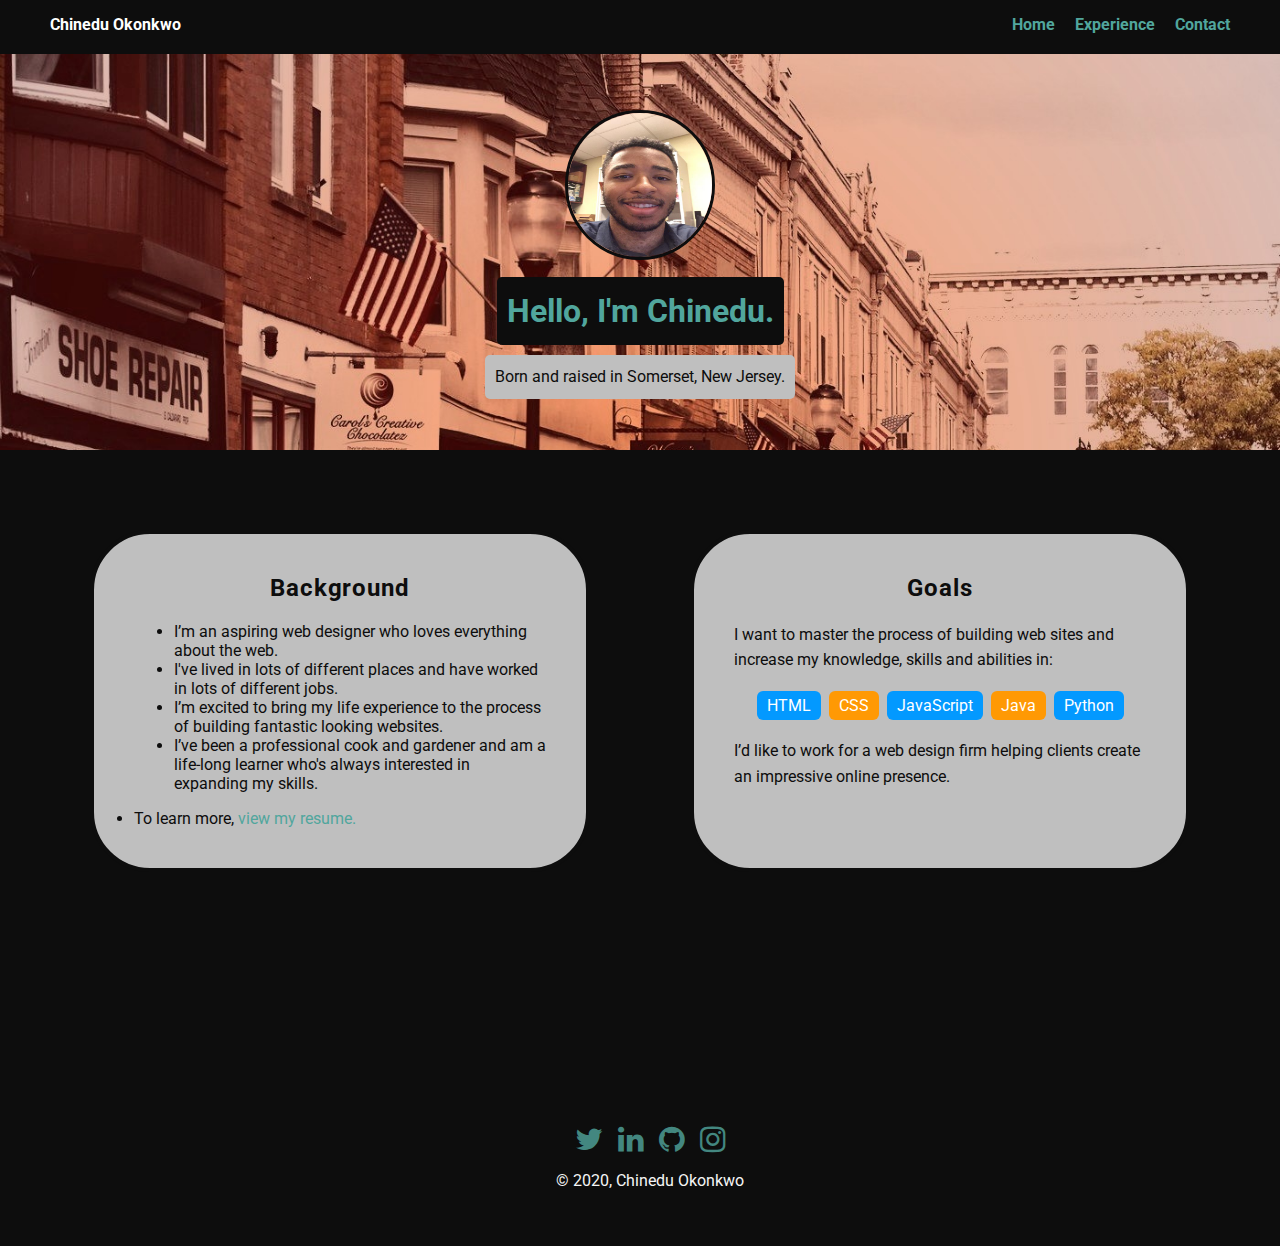
==== index.html @ 87e38c32 "Work events" ====
<!doctype html>
<html lang="en"> 
<head> 
  <meta charset="utf-8">
  <title>Chinedu Okonkwo | Front-end Developer (in training)</title>
  <meta name="viewport" content="width=device-width, initial-scale=1.0">
  <link rel="stylesheet" href="styles.css"> 
  <link href="https://fonts.googleapis.com/css?family=Muli%7CRoboto:400,300,500,700,900" rel="stylesheet">
  <link href="https://stackpath.bootstrapcdn.com/font-awesome/4.7.0/css/font-awesome.min.css" rel="stylesheet" integrity="sha384-wvfXpqpZZVQGK6TAh5PVlGOfQNHSoD2xbE+QkPxCAFlNEevoEH3Sl0sibVcOQVnN" crossorigin="anonymous">
</head>
  <body> 

    <div class="main-nav">
        <ul class="nav">
          <li class="name">Chinedu Okonkwo</li>
          <li><a href="index.html">Home</a></li>
          <li><a href="resume.html">Experience</a></li>
          <li><a href="#">Contact</a></li>
        </ul>
    </div>

    <header> 

      <img src= "images/Chinedu.jpg" alt = "Picture of Chinedu" class="profile-image"> 
      <h1 class="tag name">Hello, I'm Chinedu.</h1>
      <p class="tag location">Born and raised in Somerset, New Jersey.</p> 
    </header>

    <main class="flex"> 
      <div class="card">
        <h2 class="card-title">Background</h2>
        <ul>
          <li>I’m an aspiring web designer who loves everything about the web. </li>
          <li>I've lived in lots of different places and have worked in lots of different jobs. </li>
          <li>I’m excited to bring my life experience to the process of building fantastic looking websites.</li>
          <li>I’ve been a professional cook and gardener and am a life-long learner who's always interested in expanding my skills.</li>
        </ul>
          <li>To learn more, <a href="resume.html">view my resume.</a></li>
      </div>

      <div class="card">
        <h2 class="card-title">Goals</h2>
        <p>I want to master the process of building web sites and increase my knowledge, skills and abilities in:</p>
        <ul class="skills">
          <li>HTML</li>
          <li>CSS</li>
          <li>JavaScript</li>
          <li>Java</li>
          <li>Python</li>
        </ul>
        <p>I’d like to work for a web design firm helping clients create an impressive online presence.</p>
      </div>

    </main>
      
    <footer> 
      <ul>
        <li><a href="https://twitter.com/fullstackofchin" target="_blank"><i class="fa fa-twitter" aria-hidden="true"></i></a></li> 
        <li><a href="https://www.linkedin.com/in/chinedu-okonkwo-b16a8992/" target="_blank"><i class="fa fa-linkedin" aria-hidden="true"></i></a></li>
        <li><a href="https://github.com/Chin-git" target="_blank"><i class="fa fa-github" aria-hidden="true"></i></a></li>
        <li><a href="https://www.instagram.com/chi.ne.du/" target="_blank"><i class="fa fa-instagram" aria-hidden="true"></i></a></li>
      </ul>
      <p class="copyright">&copy; 2020, Chinedu Okonkwo</p>
    </footer>
  </body>
</html>
---- styles.css ----
/* Global Layout Set-up */
* { 
  box-sizing: border-box;
}
  
body { 
  margin: 0;
  padding: 0;
  text-align: center;
  font-family: 'Roboto', sans-serif;
  color: #0D0D0D;
  background-color: #0D0D0D;
}
/* Link Styles */

a { /* selector: select which HTML tag you want to style */ 
  text-decoration: none; /* styling instructions */
  color: #51A69D; /* purple text are the ccs properties */
}
a:hover {
  color: #BFBFBF;
}

/* Section Styles */

.main-nav { /* styling by class */ 
  width: 100%;
  background: #0D0D0D;
  min-height: 30px;
  padding: 10px;
  position: fixed;
  text-align: center;
}

.nav {
  display: flex;
  justify-content: space-around;
  font-weight: 700;
  list-style-type: none;
  margin: 0 auto;
  padding: 0;
}

.nav .name {
  display: none;
}

.nav li {
  padding: 5px 10px 10px 10px;
}

.nav a {
  transition: all .5s;
}

.nav a:hover {
  color: white;
}

header {
  text-align: center;
  background: url('images/somerset.jpg') no-repeat top center ;
  background-size: cover;
  overflow: hidden;
  padding-top: 60px;
}
header {
  line-height: 1.5;
}
header .profile-image {
  margin-top: 50px;
  width: 150px;
  height: 150px;
  border-radius: 50%;
  border: 3px solid #0D0D0D;
  transition: all .5s;
}
header .profile-image:hover {
  transform: scale(1.2) rotate(360deg);
}
.tag {
  background-color: #0D0D0D;
  color: #51A69D;
  padding: 10px;
  border-radius: 5px;
  display: table;
  margin: 10px auto;
} 
.location {
  background-color: #BFBFBF;
  color: #0D0D0D;
}
.card {
  margin: 30px;
  padding: 20px 40px 40px;
  max-width: 500px;
  text-align: left;
  background: #BFBFBF;
  border-bottom: 4px solid #0D0D0D;
  border-radius: 60px;
  border-left: 4px solid #0D0D0D;
  border-top: 4px solid #0D0D0D;
  border-right: 4px solid #0D0D0D;
  transition: all .5s;
}
.card:hover {
  border-color: #51A69D;
  transform: scale(1.2);
}

ul.skills {
  padding: 0;
  text-align: center;
}

.skills li {
  border-radius: 6px;
  display: inline-block;
  background: #ff9904;
  color: white;
  padding: 5px 10px;
  margin: 2px;
}

.skills li:nth-child(odd) {
  background: #0399ff;
}

footer {
  width: 100%;
  min-height: 30px;
  padding: 20px 0 40px 20px;
}

footer .copyright {
  top: -8px;
  margin-right: 0px;
  font-size: .75em;
  color: whitesmoke;
}

footer ul {
  list-style-type: none;
  margin: 0;
  padding: 0;
}

footer ul li {
  display: inline-block;
  margin: 0 5px;
}

footer ul li a {
    opacity: 0.8;
    font-size: 30px
}

footer ul li a i.fa-twitter:hover {
  color: white;
  opacity: 1;
  
}

footer ul li a i.fa-instagram:hover {
  color: orange;
  opacity: 1;
}

footer ul li a i.fa-github:hover {
  color: black;
  opacity: 1;
}

footer ul li a i.fa-linkedin:hover {
  color: skyblue;
  opacity: 1;
}
.clearfix {
  clear: both;
}

/* Styles for larger screens */
@media screen and (min-width: 720px) {
  
  .flex {
      display: flex;
      max-width: 1200px;
      justify-content: space-around;
      margin: 0 auto;
  }

  header {
    min-height: 450px;
    font: "Arial";
  }

  .nav {
    max-width: 1200px;
  }

  .nav .name {
    display: block;
    margin-right: auto;
    color: white;
  }

  main {
    padding-top: 50px;
    font: "Arial";
  }

  main p {
    line-height: 1.6em;
  }

  footer {
    font-size: 1.3em;
    max-width: 1200px;
    margin: 200px auto;
    margin-bottom: auto;
  }

}


.card-title { /* styling by class */
    text-align: center;
    border-radius: 60px;
    letter-spacing: .9px;
}
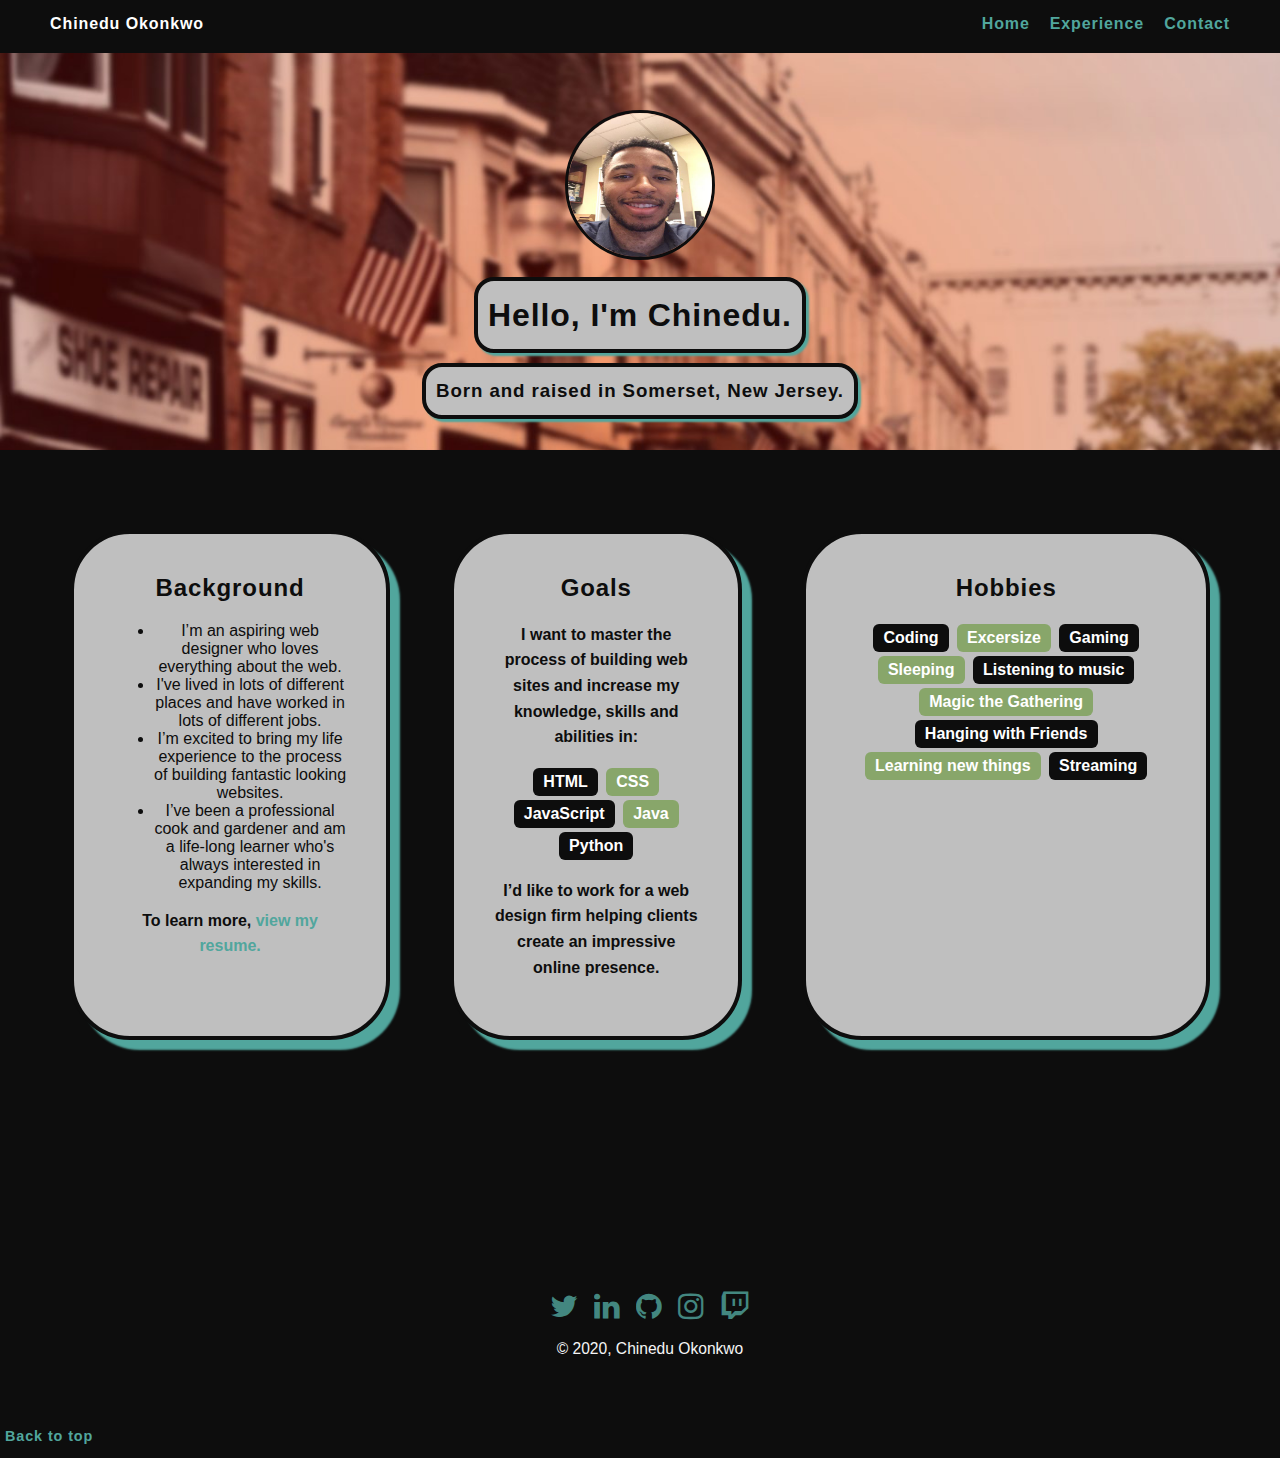
==== commit 9aa5f3b0: "1/27/2020" ====
--- a/index.html
+++ b/index.html
@@ -10,24 +10,24 @@
 </head>
   <body> 
 
-    <div class="main-nav">
+    <nav class="main-nav">
         <ul class="nav">
           <li class="name">Chinedu Okonkwo</li>
-          <li><a href="index.html">Home</a></li>
-          <li><a href="resume.html">Experience</a></li>
-          <li><a href="#">Contact</a></li>
+          <li><a href="index.html" title="Home">Home</a></li>
+          <li><a href="resume.html" title="Experience">Experience</a></li>
+          <li><a href="#" title="Contact">Contact</a></li>
         </ul>
-    </div>
+    </nav>
 
     <header> 
 
       <img src= "images/Chinedu.jpg" alt = "Picture of Chinedu" class="profile-image"> 
       <h1 class="tag name">Hello, I'm Chinedu.</h1>
-      <p class="tag location">Born and raised in Somerset, New Jersey.</p> 
+      <h3 class="tag location">Born and raised in Somerset, New Jersey.</h3> 
     </header>
 
     <main class="flex"> 
-      <div class="card">
+      <section class="card">
         <h2 class="card-title">Background</h2>
         <ul>
           <li>I’m an aspiring web designer who loves everything about the web. </li>
@@ -35,10 +35,10 @@
           <li>I’m excited to bring my life experience to the process of building fantastic looking websites.</li>
           <li>I’ve been a professional cook and gardener and am a life-long learner who's always interested in expanding my skills.</li>
         </ul>
-          <li>To learn more, <a href="resume.html">view my resume.</a></li>
-      </div>
+          <p>To learn more, <a href="resume.html"><strong>view my resume.</strong></a></p>
+      </section>
 
-      <div class="card">
+      <section class="card">
         <h2 class="card-title">Goals</h2>
         <p>I want to master the process of building web sites and increase my knowledge, skills and abilities in:</p>
         <ul class="skills">
@@ -49,7 +49,22 @@
           <li>Python</li>
         </ul>
         <p>I’d like to work for a web design firm helping clients create an impressive online presence.</p>
-      </div>
+      </section>
+        
+      <section class="card">
+        <h2 class="card-title">Hobbies</h2>
+        <ul class="skills">
+            <li>Coding</li>
+            <li>Excersize</li>  
+            <li>Gaming</li>  
+            <li>Sleeping</li>  
+            <li>Listening to music</li>
+            <li>Magic the Gathering</li>
+            <li>Hanging with Friends</li>
+            <li>Learning new things</li>
+            <li>Streaming</li>
+        </ul>
+      </section>
 
     </main>
       
@@ -59,8 +74,13 @@
         <li><a href="https://www.linkedin.com/in/chinedu-okonkwo-b16a8992/" target="_blank"><i class="fa fa-linkedin" aria-hidden="true"></i></a></li>
         <li><a href="https://github.com/Chin-git" target="_blank"><i class="fa fa-github" aria-hidden="true"></i></a></li>
         <li><a href="https://www.instagram.com/chi.ne.du/" target="_blank"><i class="fa fa-instagram" aria-hidden="true"></i></a></li>
+        <li><a href="https://www.twitch.tv/chintv" target="_blank"><i class="fa fa-twitch" aria-hidden="true"></i></a></li>
       </ul>
+    
+      
       <p class="copyright">&copy; 2020, Chinedu Okonkwo</p>
     </footer>
+      
+    <p class="top"><a href="#"><strong>Back to top</strong></a></p>
   </body>
 </html>
--- a/styles.css
+++ b/styles.css
@@ -7,7 +7,7 @@
   margin: 0;
   padding: 0;
   text-align: center;
-  font-family: 'Roboto', sans-serif;
+  font-family: 'Proxima Nova Soft', 'Helvetica Neue', sans-serif;
   color: #0D0D0D;
   background-color: #0D0D0D;
 }
@@ -18,7 +18,7 @@
   color: #51A69D; /* purple text are the ccs properties */
 }
 a:hover {
-  color: #BFBFBF;
+  color: #88A66A;
 }
 
 /* Section Styles */
@@ -43,10 +43,12 @@
 
 .nav .name {
   display: none;
+   letter-spacing: .9px;
 }
 
 .nav li {
   padding: 5px 10px 10px 10px;
+  letter-spacing: .9px;
 }
 
 .nav a {
@@ -54,12 +56,12 @@
 }
 
 .nav a:hover {
-  color: white;
+  color: #88A66A;
 }
 
 header {
   text-align: center;
-  background: url('images/somerset.jpg') no-repeat top center ;
+  background: url('images/somerset.jpg') no-repeat top center;
   background-size: cover;
   overflow: hidden;
   padding-top: 60px;
@@ -76,19 +78,31 @@
   transition: all .5s;
 }
 header .profile-image:hover {
-  transform: scale(1.2) rotate(360deg);
+  transform: scale(1.1) rotate(360deg);
 }
 .tag {
-  background-color: #0D0D0D;
-  color: #51A69D;
+  background-color: #BFBFBF;
+  color: #0D0D0D;
   padding: 10px;
-  border-radius: 5px;
   display: table;
   margin: 10px auto;
+  border-radius: 20px;
+  letter-spacing: .9px;
+  border-bottom: 4px solid #0D0D0D;
+  border-left: 4px solid #0D0D0D;
+  border-top: 4px solid #0D0D0D;
+  border-right: 4px solid #0D0D0D;
+  box-shadow: 3px 3px 2px #51A69D;
 } 
 .location {
   background-color: #BFBFBF;
   color: #0D0D0D;
+  box-shadow: 3px 3px 2px 0px #51A69D;
+  border-bottom: 4px solid #0D0D0D;
+  border-radius: 20px;
+  border-left: 4px solid #0D0D0D;
+  border-top: 4px solid #0D0D0D;
+  border-right: 4px solid #0D0D0D;    
 }
 .card {
   margin: 30px;
@@ -102,10 +116,19 @@
   border-top: 4px solid #0D0D0D;
   border-right: 4px solid #0D0D0D;
   transition: all .5s;
-}
+  box-shadow: 10px 10px 2px 0px #51A69D;
+  text-align: center;
+  font-weight: 
+
+}
+
+.card p {
+    font-weight: 600;
+}
+
 .card:hover {
   border-color: #51A69D;
-  transform: scale(1.2);
+  transform: scale(1.1);
 }
 
 ul.skills {
@@ -116,14 +139,15 @@
 .skills li {
   border-radius: 6px;
   display: inline-block;
-  background: #ff9904;
+  background: #88A66A;
   color: white;
   padding: 5px 10px;
   margin: 2px;
+  font-weight: bolder;
 }
 
 .skills li:nth-child(odd) {
-  background: #0399ff;
+  background: #0D0D0D;
 }
 
 footer {
@@ -139,6 +163,14 @@
   color: whitesmoke;
 }
 
+.top {
+  margin-right: 0px;
+  font-size: .9em;
+  text-align: left;
+  letter-spacing: .9px;
+  margin-left: 5px;
+}
+
 footer ul {
   list-style-type: none;
   margin: 0;
@@ -152,13 +184,18 @@
 
 footer ul li a {
     opacity: 0.8;
-    font-size: 30px
+    font-size: 30px;
+
+}
+
+footer ul li a i {
+    transition: all .5s;
+
 }
 
 footer ul li a i.fa-twitter:hover {
-  color: white;
-  opacity: 1;
-  
+  color: #2DAAE1;
+  opacity: 1;
 }
 
 footer ul li a i.fa-instagram:hover {
@@ -167,13 +204,18 @@
 }
 
 footer ul li a i.fa-github:hover {
-  color: black;
+  color: #24292D;
   opacity: 1;
 }
 
 footer ul li a i.fa-linkedin:hover {
-  color: skyblue;
-  opacity: 1;
+  color: #0077B7;
+  opacity: 1;
+}
+
+footer ul li a i.fa-twitch:hover {
+    color: #9246FF;
+    opacity: 1;
 }
 .clearfix {
   clear: both;
@@ -191,7 +233,6 @@
 
   header {
     min-height: 450px;
-    font: "Arial";
   }
 
   .nav {
@@ -206,7 +247,6 @@
 
   main {
     padding-top: 50px;
-    font: "Arial";
   }
 
   main p {
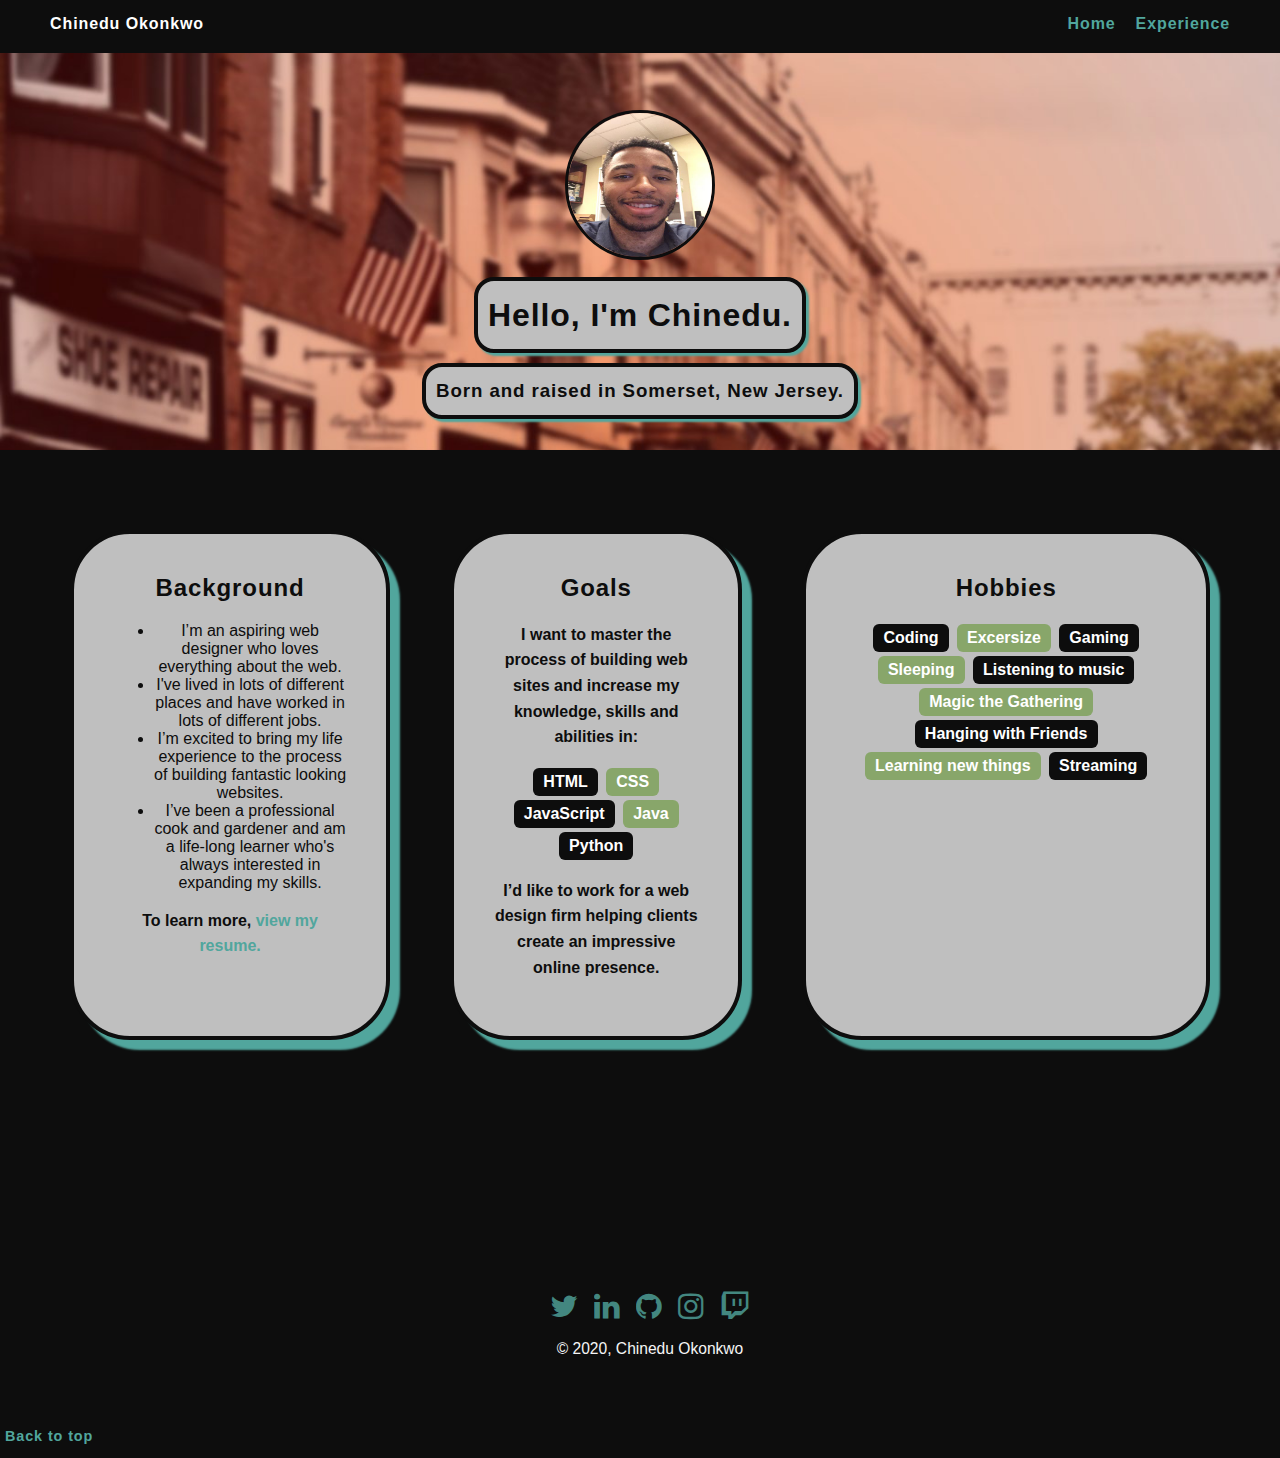
==== commit 28528f34: "update" ====
--- a/index.html
+++ b/index.html
@@ -15,7 +15,7 @@
           <li class="name">Chinedu Okonkwo</li>
           <li><a href="index.html" title="Home">Home</a></li>
           <li><a href="resume.html" title="Experience">Experience</a></li>
-          <li><a href="#" title="Contact">Contact</a></li>
+          <!--<li><a href="#" title="Contact">Contact</a></li>-->
         </ul>
     </nav>
 
--- a/styles.css
+++ b/styles.css
@@ -118,8 +118,6 @@
   transition: all .5s;
   box-shadow: 10px 10px 2px 0px #51A69D;
   text-align: center;
-  font-weight: 
-
 }
 
 .card p {
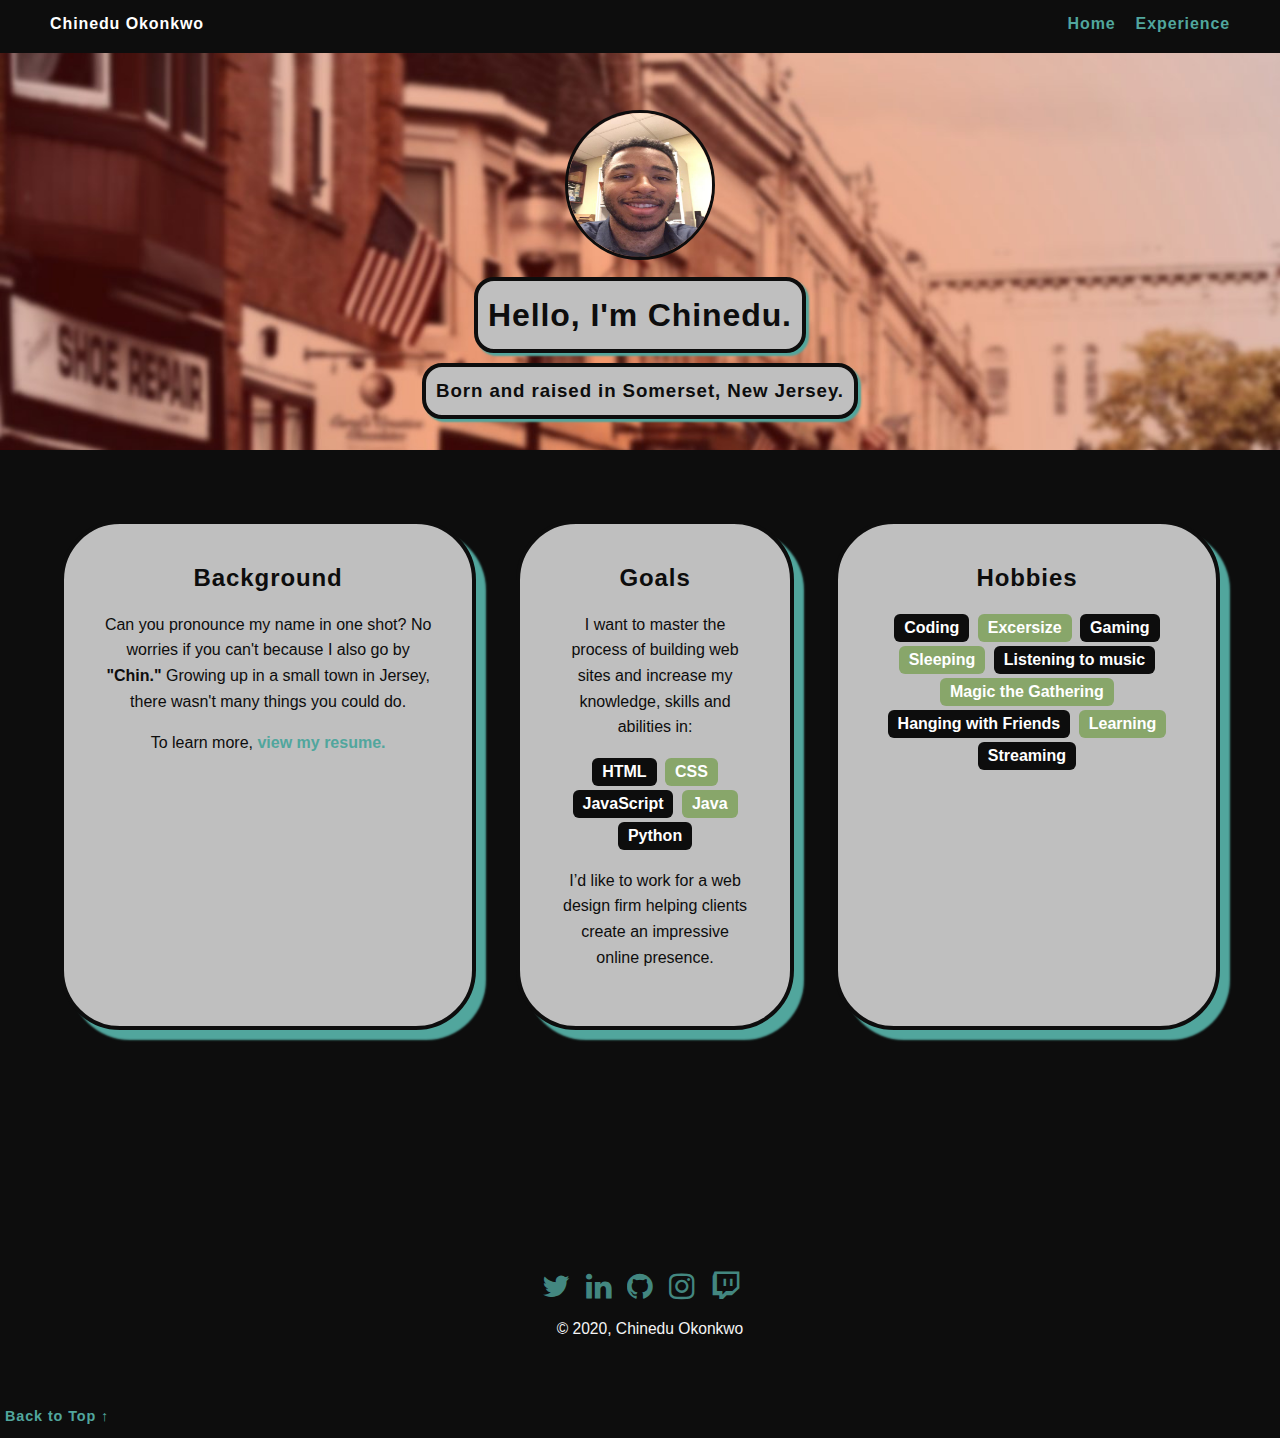
==== commit 37a52d6c: "update 1/28/2020" ====
--- a/index.html
+++ b/index.html
@@ -6,10 +6,9 @@
   <meta name="viewport" content="width=device-width, initial-scale=1.0">
   <link rel="stylesheet" href="styles.css"> 
   <link href="https://fonts.googleapis.com/css?family=Muli%7CRoboto:400,300,500,700,900" rel="stylesheet">
-  <link href="https://stackpath.bootstrapcdn.com/font-awesome/4.7.0/css/font-awesome.min.css" rel="stylesheet" integrity="sha384-wvfXpqpZZVQGK6TAh5PVlGOfQNHSoD2xbE+QkPxCAFlNEevoEH3Sl0sibVcOQVnN" crossorigin="anonymous">
+  <link href="https://stackpath.bootstrapcdn.com/font-awesome/4.7.0/css/font-awesome.min.css" rel="stylesheet" integrity="sha384-wvfXpqpZZVQGK6TAh5PVlGOfQNHSoD2xbE+QkPxCAFlNEevoEH3Sl0sibVcOQVnN" crossorigin="anonymous"> <!-- credit: https://www.bootstrapcdn.com/fontawesome/-->
 </head>
   <body> 
-
     <nav class="main-nav">
         <ul class="nav">
           <li class="name">Chinedu Okonkwo</li>
@@ -29,12 +28,7 @@
     <main class="flex"> 
       <section class="card">
         <h2 class="card-title">Background</h2>
-        <ul>
-          <li>I’m an aspiring web designer who loves everything about the web. </li>
-          <li>I've lived in lots of different places and have worked in lots of different jobs. </li>
-          <li>I’m excited to bring my life experience to the process of building fantastic looking websites.</li>
-          <li>I’ve been a professional cook and gardener and am a life-long learner who's always interested in expanding my skills.</li>
-        </ul>
+          <p>Can you pronounce my name in one shot? No worries if you can't because I also go by <strong>"Chin."</strong> Growing up in a small town in Jersey, there wasn't many things you could do. </p>
           <p>To learn more, <a href="resume.html"><strong>view my resume.</strong></a></p>
       </section>
 
@@ -61,7 +55,7 @@
             <li>Listening to music</li>
             <li>Magic the Gathering</li>
             <li>Hanging with Friends</li>
-            <li>Learning new things</li>
+            <li>Learning</li>
             <li>Streaming</li>
         </ul>
       </section>
@@ -75,12 +69,13 @@
         <li><a href="https://github.com/Chin-git" target="_blank"><i class="fa fa-github" aria-hidden="true"></i></a></li>
         <li><a href="https://www.instagram.com/chi.ne.du/" target="_blank"><i class="fa fa-instagram" aria-hidden="true"></i></a></li>
         <li><a href="https://www.twitch.tv/chintv" target="_blank"><i class="fa fa-twitch" aria-hidden="true"></i></a></li>
+7        <!-- all social icons from https://fontawesome.com/v4.7.0/icons/ -->
       </ul>
     
       
       <p class="copyright">&copy; 2020, Chinedu Okonkwo</p>
     </footer>
       
-    <p class="top"><a href="#"><strong>Back to top</strong></a></p>
+    <p class="top"><a href="#"><strong>Back to Top ↑</strong></a></p>
   </body>
 </html>
--- a/styles.css
+++ b/styles.css
@@ -105,9 +105,9 @@
   border-right: 4px solid #0D0D0D;    
 }
 .card {
-  margin: 30px;
+  margin: 20px;
   padding: 20px 40px 40px;
-  max-width: 500px;
+  max-width: 10000px;
   text-align: left;
   background: #BFBFBF;
   border-bottom: 4px solid #0D0D0D;
@@ -117,11 +117,14 @@
   border-right: 4px solid #0D0D0D;
   transition: all .5s;
   box-shadow: 10px 10px 2px 0px #51A69D;
-  text-align: center;
 }
 
 .card p {
-    font-weight: 600;
+    text-align: center;
+}
+
+.card ul {
+    text-align: center;
 }
 
 .card:hover {
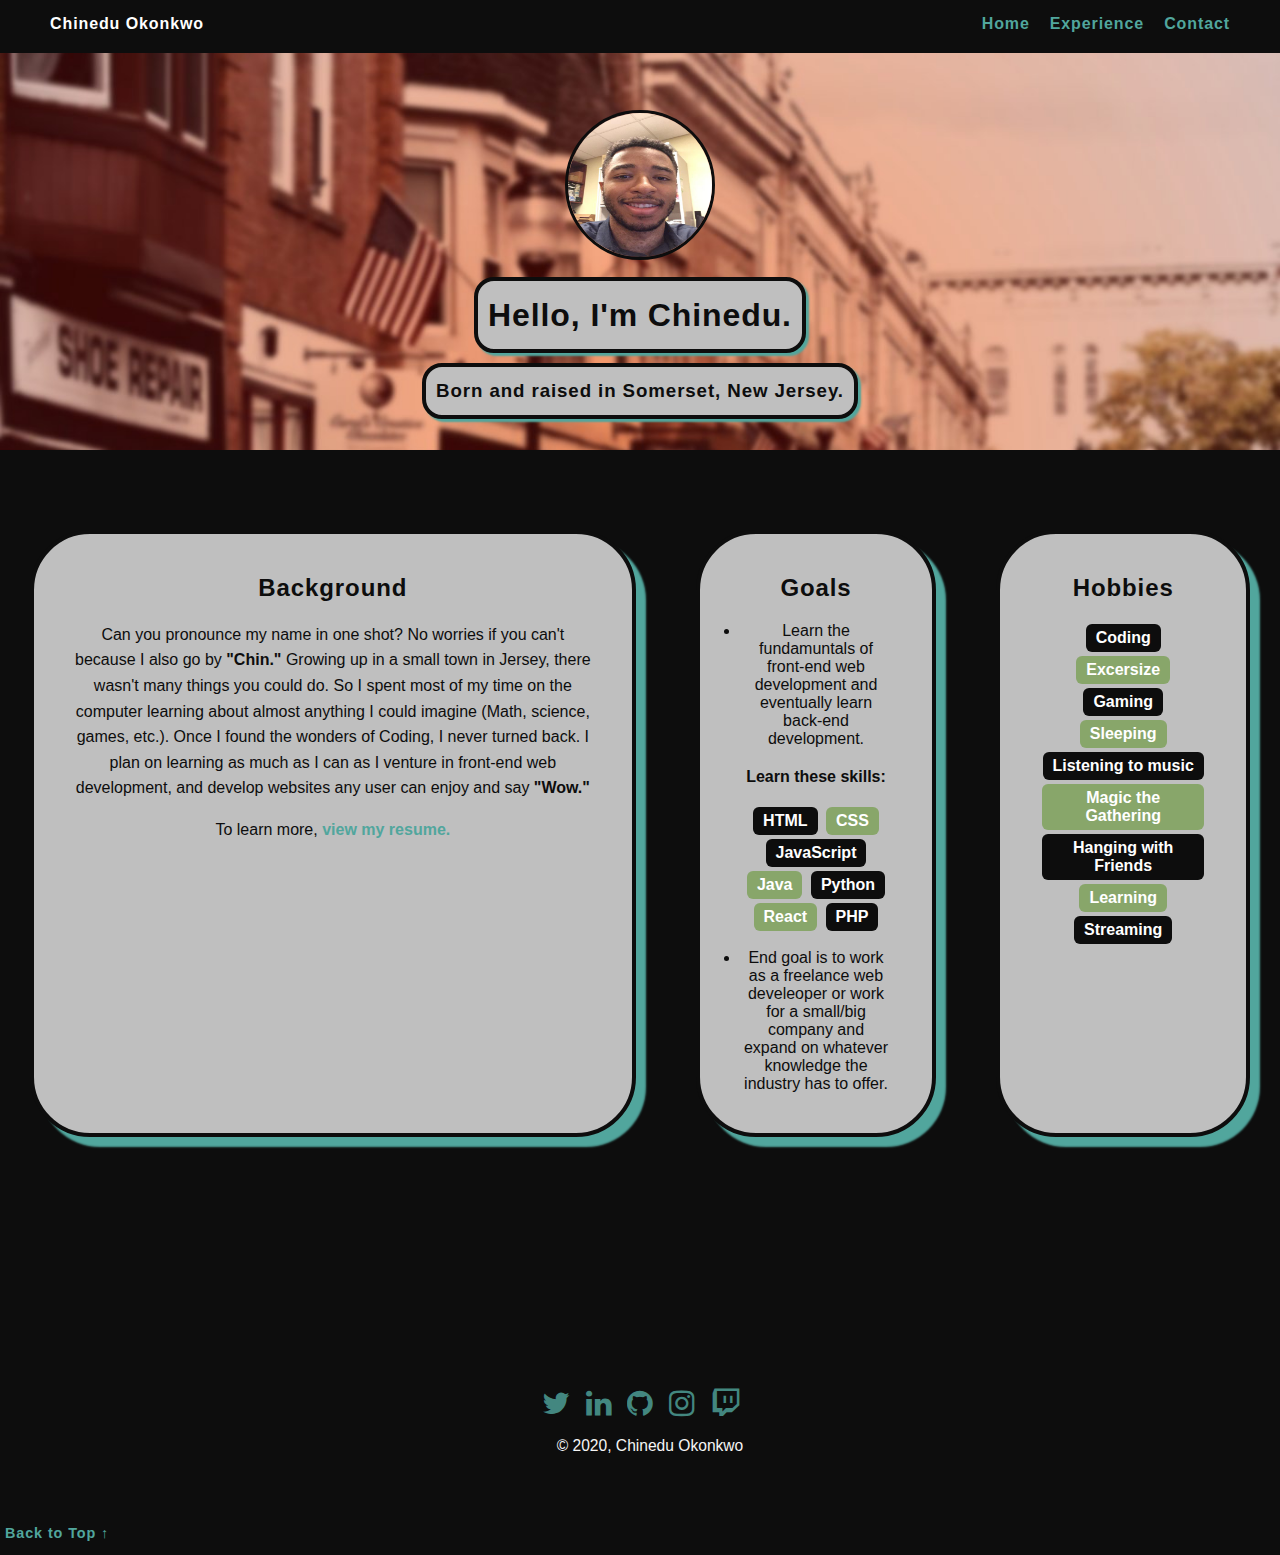
==== commit 1d891de8: "DONE FOR THE NIGHT" ====
--- a/index.html
+++ b/index.html
@@ -14,7 +14,7 @@
           <li class="name">Chinedu Okonkwo</li>
           <li><a href="index.html" title="Home">Home</a></li>
           <li><a href="resume.html" title="Experience">Experience</a></li>
-          <!--<li><a href="#" title="Contact">Contact</a></li>-->
+          <li><a href="contact.html" title="Contact">Contact</a></li>
         </ul>
     </nav>
 
@@ -28,21 +28,24 @@
     <main class="flex"> 
       <section class="card">
         <h2 class="card-title">Background</h2>
-          <p>Can you pronounce my name in one shot? No worries if you can't because I also go by <strong>"Chin."</strong> Growing up in a small town in Jersey, there wasn't many things you could do. </p>
+          <p>Can you pronounce my name in one shot? No worries if you can't because I also go by <strong>"Chin."</strong> Growing up in a small town in Jersey, there wasn't many things you could do. So I spent most of my time on the computer learning about almost anything I could imagine (Math, science, games, etc.). Once I found the wonders of Coding, I never turned back. I plan on learning as much as I can as I venture in front-end web development, and develop websites any user can enjoy and say <strong>"Wow."</strong></p>
           <p>To learn more, <a href="resume.html"><strong>view my resume.</strong></a></p>
       </section>
 
       <section class="card">
         <h2 class="card-title">Goals</h2>
-        <p>I want to master the process of building web sites and increase my knowledge, skills and abilities in:</p>
+        <li>Learn the fundamuntals of front-end web development and eventually learn back-end development.</li>
+        <p><strong>Learn these skills:</strong></p>
         <ul class="skills">
           <li>HTML</li>
           <li>CSS</li>
           <li>JavaScript</li>
           <li>Java</li>
           <li>Python</li>
+          <li>React</li>
+          <li>PHP</li>
         </ul>
-        <p>I’d like to work for a web design firm helping clients create an impressive online presence.</p>
+        <li>End goal is to work as a freelance web develeoper or work for a small/big company and expand on whatever knowledge the industry has to offer.</li>
       </section>
         
       <section class="card">
--- a/styles.css
+++ b/styles.css
@@ -75,10 +75,10 @@
   height: 150px;
   border-radius: 50%;
   border: 3px solid #0D0D0D;
-  transition: all .5s;
+  transition: all 1s;
 }
 header .profile-image:hover {
-  transform: scale(1.1) rotate(360deg);
+  transform: scale(1.1) rotate(720deg);
 }
 .tag {
   background-color: #BFBFBF;
@@ -105,9 +105,9 @@
   border-right: 4px solid #0D0D0D;    
 }
 .card {
-  margin: 20px;
+  margin: 30px;
   padding: 20px 40px 40px;
-  max-width: 10000px;
+  max-width: 1000px;
   text-align: left;
   background: #BFBFBF;
   border-bottom: 4px solid #0D0D0D;
@@ -127,6 +127,9 @@
     text-align: center;
 }
 
+.card li {
+    text-align: center;
+}
 .card:hover {
   border-color: #51A69D;
   transform: scale(1.1);
@@ -227,7 +230,7 @@
   
   .flex {
       display: flex;
-      max-width: 1200px;
+      max-width: 1600px;
       justify-content: space-around;
       margin: 0 auto;
   }
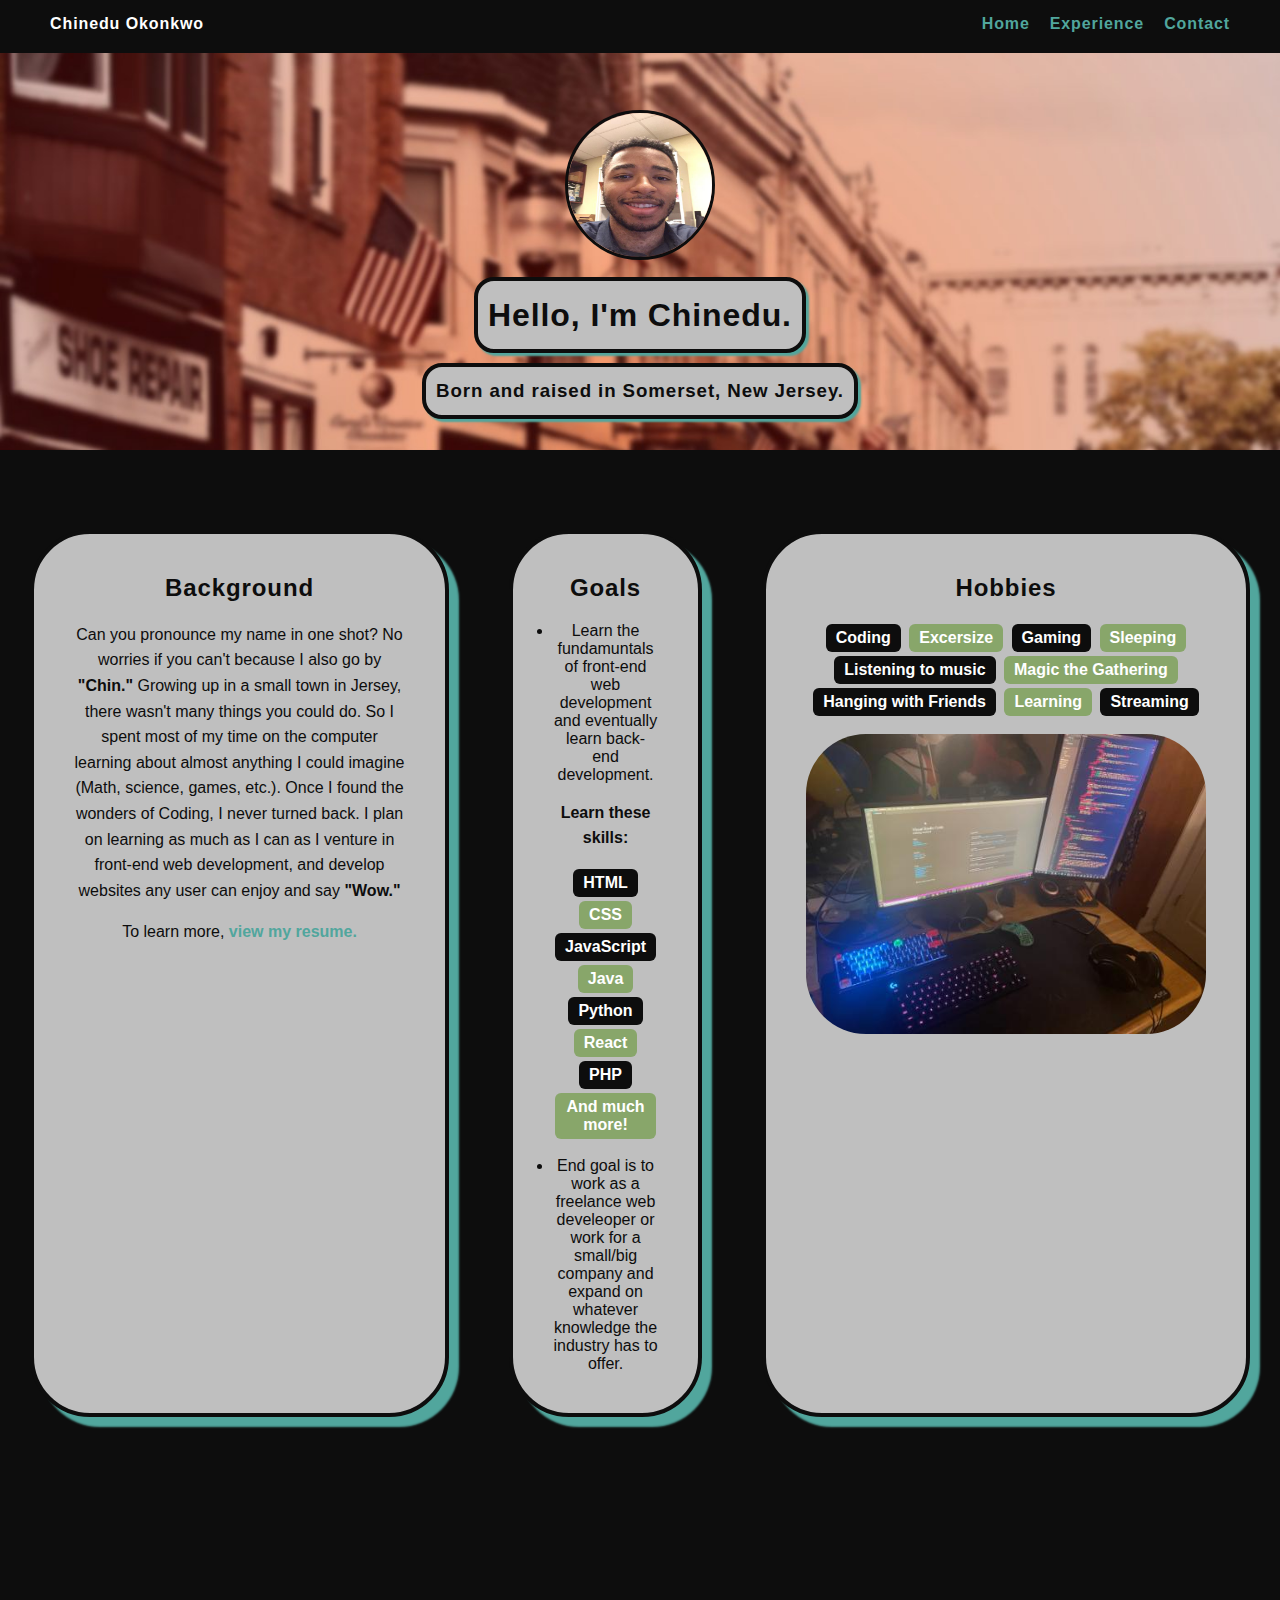
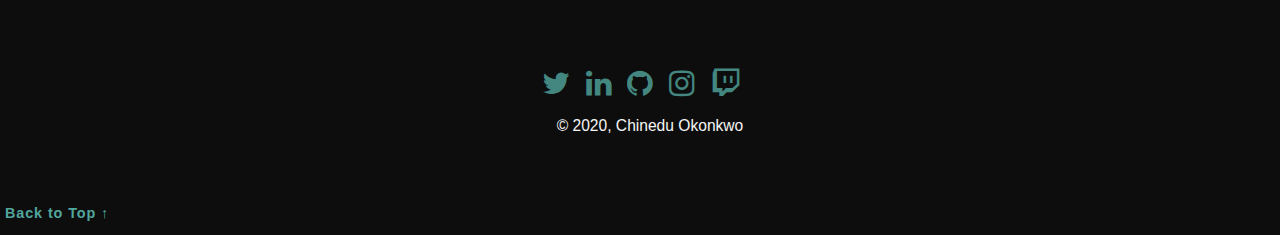
==== commit f4145d6e: "official done for the night" ====
--- a/index.html
+++ b/index.html
@@ -44,6 +44,7 @@
           <li>Python</li>
           <li>React</li>
           <li>PHP</li>
+          <li>And much more!</li>
         </ul>
         <li>End goal is to work as a freelance web develeoper or work for a small/big company and expand on whatever knowledge the industry has to offer.</li>
       </section>
@@ -61,6 +62,7 @@
             <li>Learning</li>
             <li>Streaming</li>
         </ul>
+        <img src="images/setup.jpg" alt="Chinedu's setup">
       </section>
 
     </main>
--- a/styles.css
+++ b/styles.css
@@ -273,3 +273,7 @@
     letter-spacing: .9px;
 }
 
+.card img {
+    border-radius: 60px;
+    max-width: 400px
+}
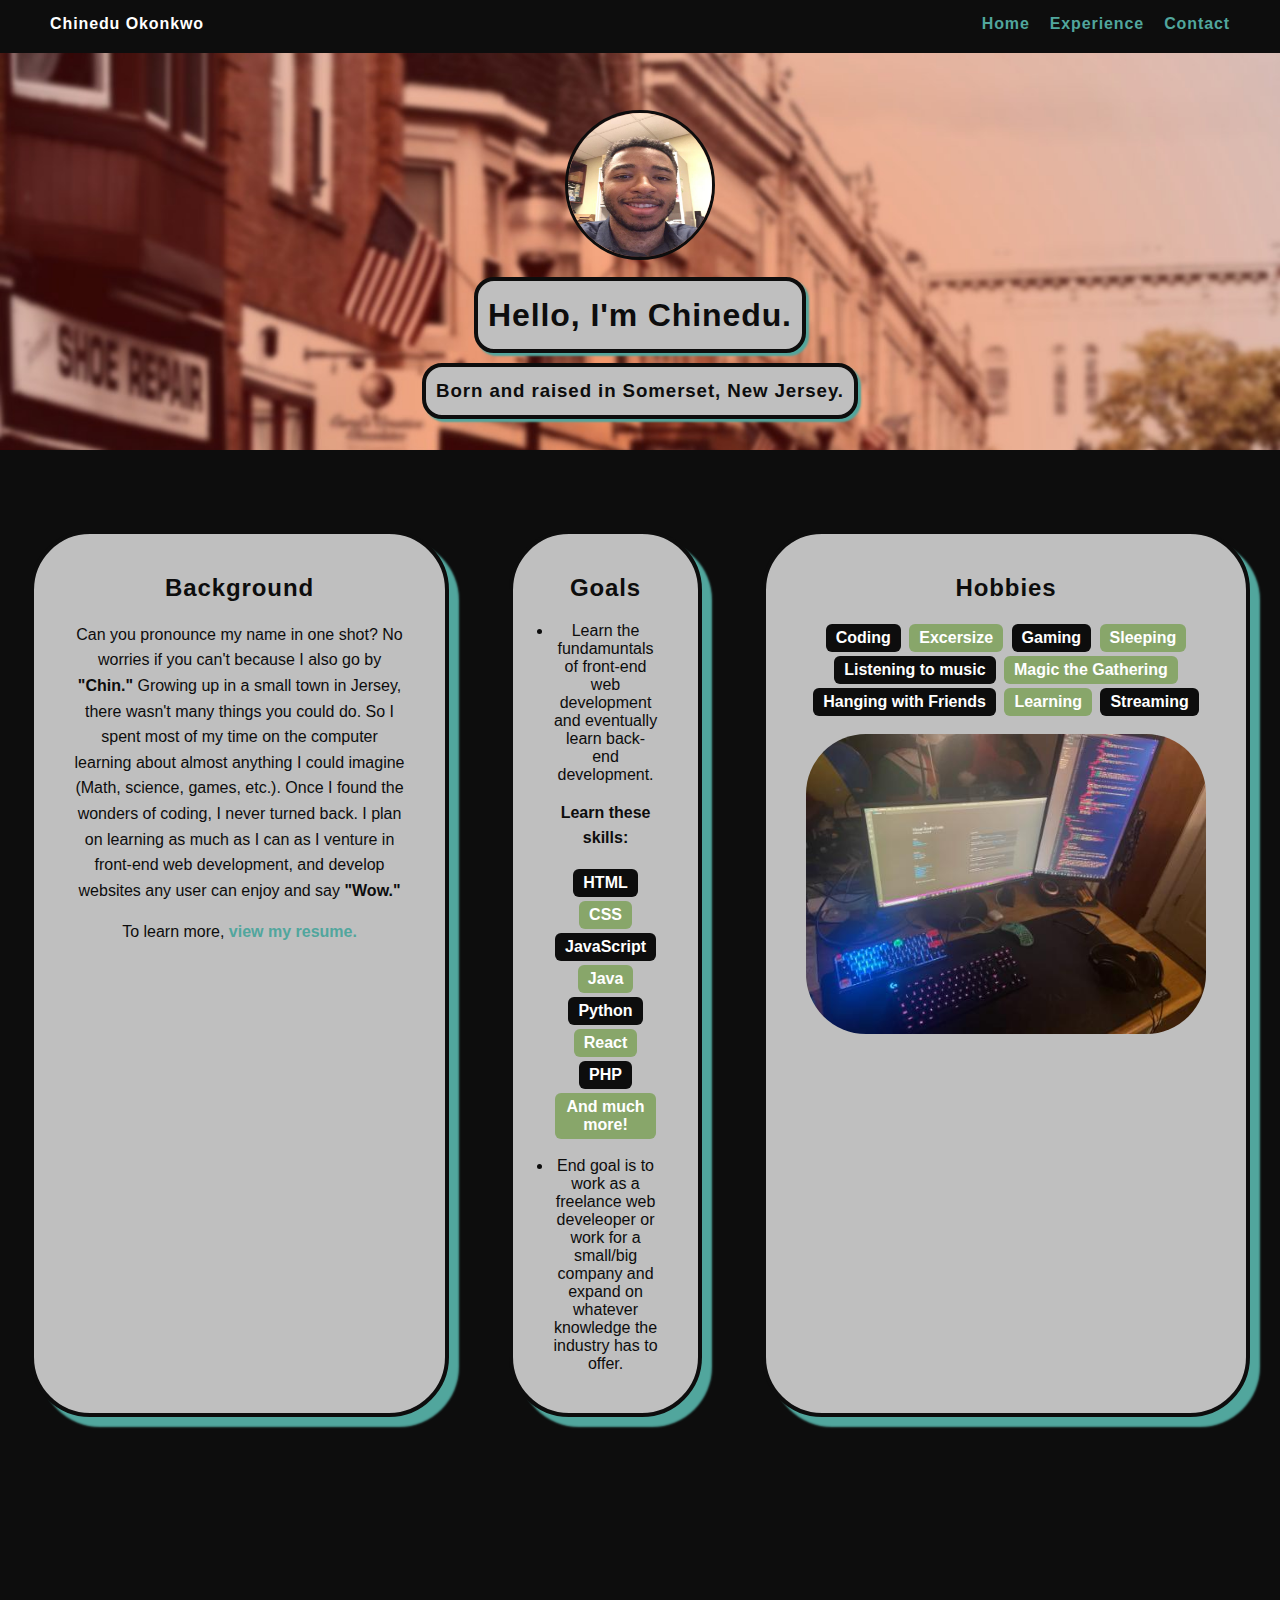
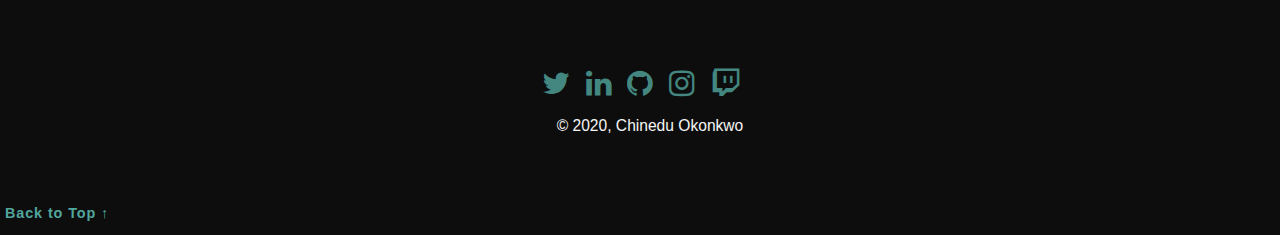
==== commit 66ba5348: "Final" ====
--- a/index.html
+++ b/index.html
@@ -28,7 +28,7 @@
     <main class="flex"> 
       <section class="card">
         <h2 class="card-title">Background</h2>
-          <p>Can you pronounce my name in one shot? No worries if you can't because I also go by <strong>"Chin."</strong> Growing up in a small town in Jersey, there wasn't many things you could do. So I spent most of my time on the computer learning about almost anything I could imagine (Math, science, games, etc.). Once I found the wonders of Coding, I never turned back. I plan on learning as much as I can as I venture in front-end web development, and develop websites any user can enjoy and say <strong>"Wow."</strong></p>
+          <p>Can you pronounce my name in one shot? No worries if you can't because I also go by <strong>"Chin."</strong> Growing up in a small town in Jersey, there wasn't many things you could do. So I spent most of my time on the computer learning about almost anything I could imagine (Math, science, games, etc.). Once I found the wonders of coding, I never turned back. I plan on learning as much as I can as I venture in front-end web development, and develop websites any user can enjoy and say <strong>"Wow."</strong></p>
           <p>To learn more, <a href="resume.html"><strong>view my resume.</strong></a></p>
       </section>
 
--- a/styles.css
+++ b/styles.css
@@ -108,7 +108,6 @@
   margin: 30px;
   padding: 20px 40px 40px;
   max-width: 1000px;
-  text-align: left;
   background: #BFBFBF;
   border-bottom: 4px solid #0D0D0D;
   border-radius: 60px;
@@ -208,7 +207,7 @@
 }
 
 footer ul li a i.fa-github:hover {
-  color: #24292D;
+  color: whitesmoke;
   opacity: 1;
 }
 
@@ -277,3 +276,7 @@
     border-radius: 60px;
     max-width: 400px
 }
+
+.card h3 {
+    text-align: center;
+}
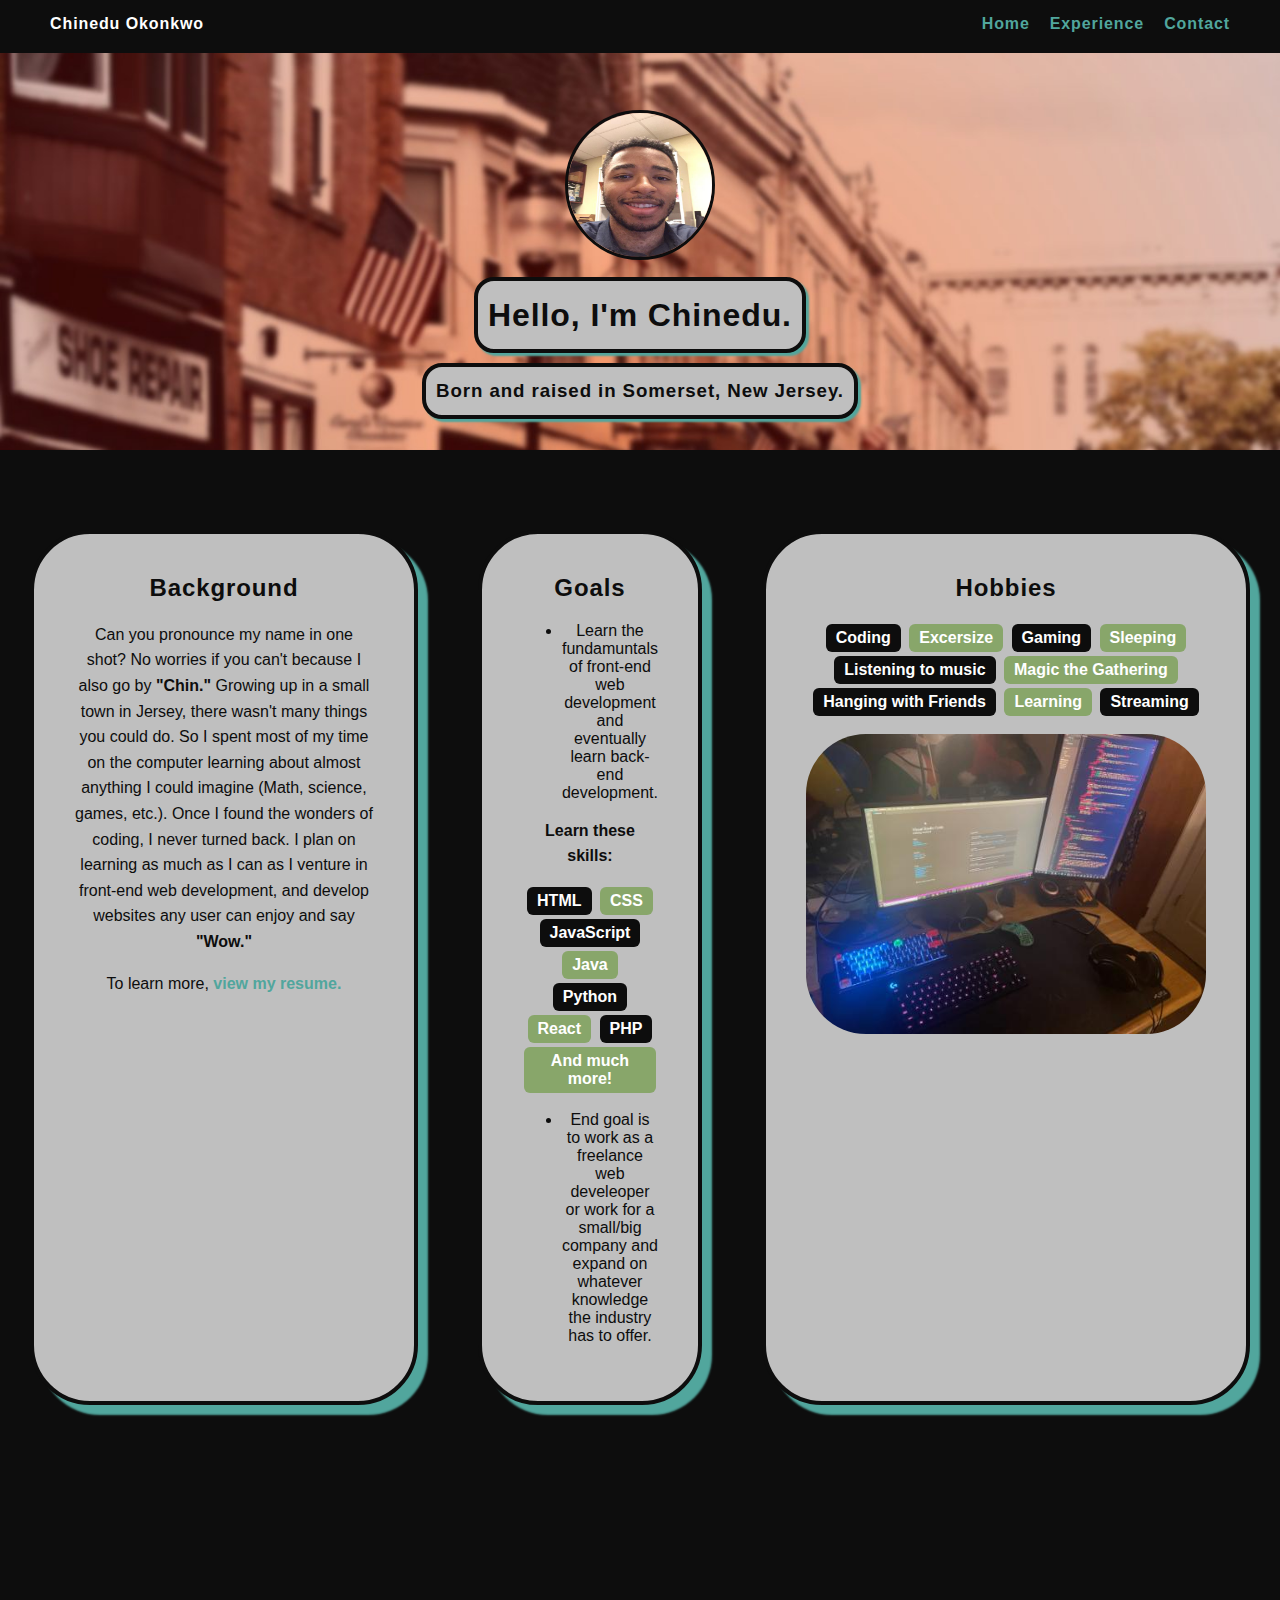
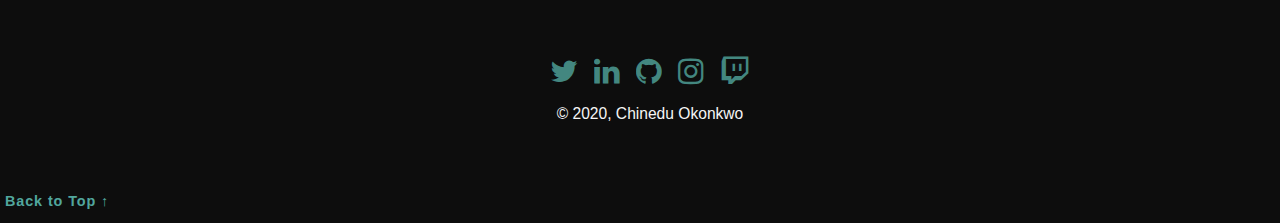
==== commit 3e70db2b: "HTML checker update" ====
--- a/index.html
+++ b/index.html
@@ -34,7 +34,9 @@
 
       <section class="card">
         <h2 class="card-title">Goals</h2>
-        <li>Learn the fundamuntals of front-end web development and eventually learn back-end development.</li>
+        <ul>
+            <li>Learn the fundamuntals of front-end web development and eventually learn back-end development.</li>
+        </ul>
         <p><strong>Learn these skills:</strong></p>
         <ul class="skills">
           <li>HTML</li>
@@ -46,7 +48,9 @@
           <li>PHP</li>
           <li>And much more!</li>
         </ul>
-        <li>End goal is to work as a freelance web develeoper or work for a small/big company and expand on whatever knowledge the industry has to offer.</li>
+        <ul>
+            <li>End goal is to work as a freelance web develeoper or work for a small/big company and expand on whatever knowledge the industry has to offer.</li>
+        </ul>
       </section>
         
       <section class="card">
@@ -74,7 +78,7 @@
         <li><a href="https://github.com/Chin-git" target="_blank"><i class="fa fa-github" aria-hidden="true"></i></a></li>
         <li><a href="https://www.instagram.com/chi.ne.du/" target="_blank"><i class="fa fa-instagram" aria-hidden="true"></i></a></li>
         <li><a href="https://www.twitch.tv/chintv" target="_blank"><i class="fa fa-twitch" aria-hidden="true"></i></a></li>
-7        <!-- all social icons from https://fontawesome.com/v4.7.0/icons/ -->
+       <!-- all social icons from https://fontawesome.com/v4.7.0/icons/ -->
       </ul>
     
       
--- a/styles.css
+++ b/styles.css
@@ -1,4 +1,3 @@
-/* Global Layout Set-up */
 * { 
   box-sizing: border-box;
 }
@@ -13,9 +12,9 @@
 }
 /* Link Styles */
 
-a { /* selector: select which HTML tag you want to style */ 
-  text-decoration: none; /* styling instructions */
-  color: #51A69D; /* purple text are the ccs properties */
+a {  
+  text-decoration: none; 
+  color: #51A69D; 
 }
 a:hover {
   color: #88A66A;
@@ -23,7 +22,7 @@
 
 /* Section Styles */
 
-.main-nav { /* styling by class */ 
+.main-nav { 
   width: 100%;
   background: #0D0D0D;
   min-height: 30px;
